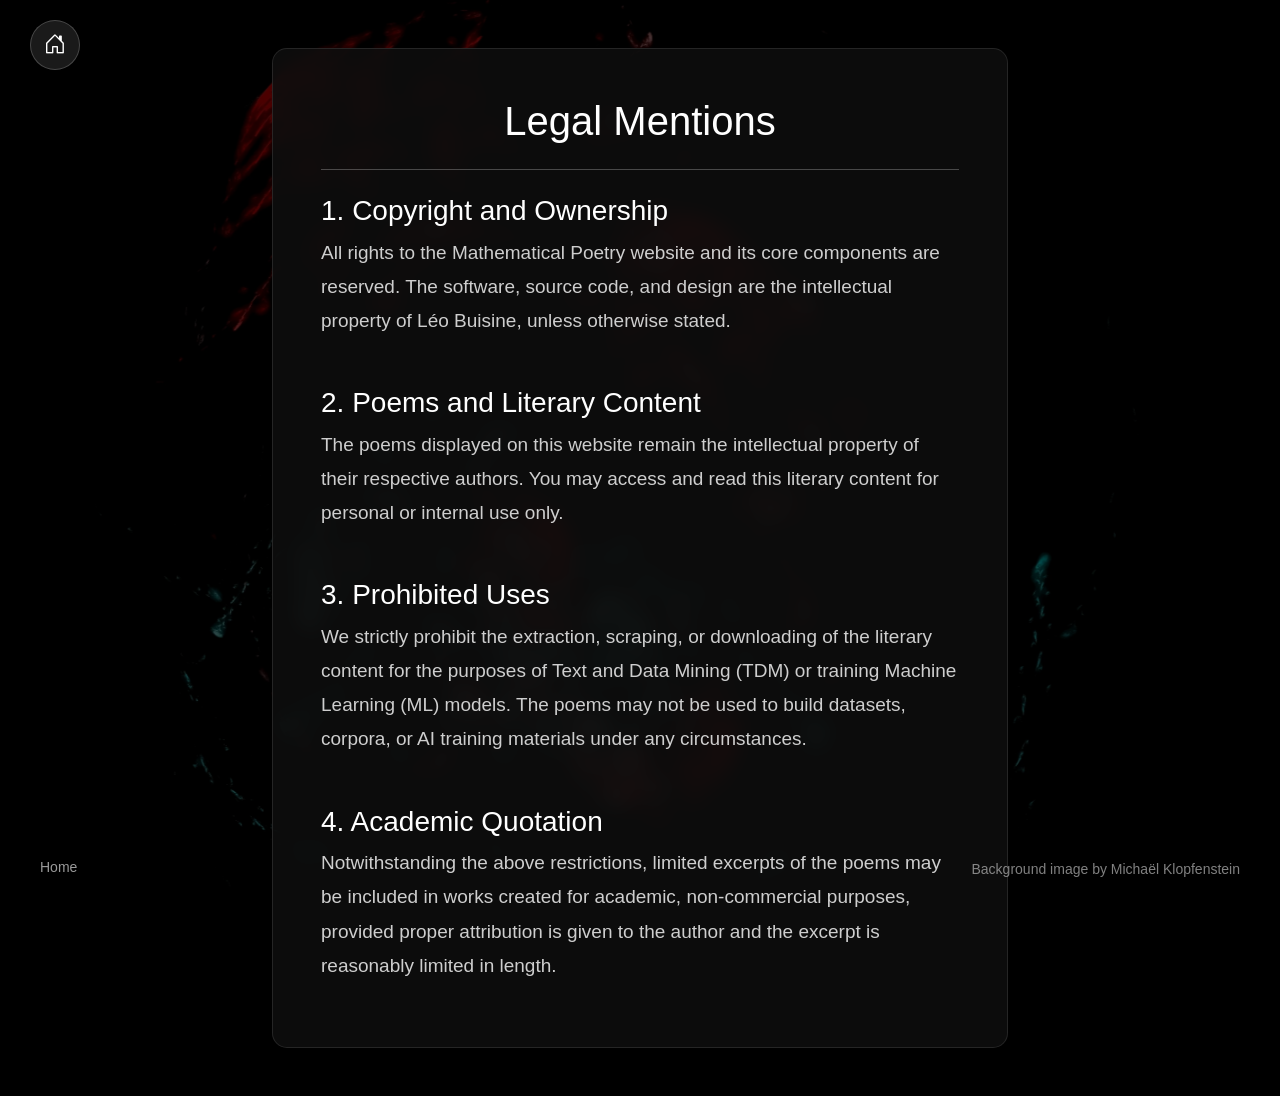
==== legal/index.html @ ce501532 "First commit" ====
<!doctype html>
<html lang="en">

<head>
  <meta charset="utf-8">
  <meta name="viewport" content="width=device-width, initial-scale=1">

  <meta name="description"
    content="Legal mentions and terms for the website Mathematical Poetry. Contains information on the license and copyrights.">
  <meta name="author" content="Leo Buisine">
  <meta name="theme-color" content="#d43a25">

  <title>Legal Mentions | Mathematical Poetry</title>

  <!-- CSS FILES -->
  <link rel="preconnect" href="https://fonts.googleapis.com">
  <link rel="preconnect" href="https://fonts.gstatic.com" crossorigin>

  <link href="/css/bootstrap.min.css" rel="stylesheet">
  <link href="/css/bootstrap-icons.css" rel="stylesheet">
  <link href="/css/style.css" rel="stylesheet">

  <style>
  </style>

  <!-- Favicon -->
  <link rel="icon" type="image/x-icon" href="/assets/misc/favicon.ico">
  <link rel="icon" type="image/png" sizes="16x16" href="/assets/misc/favicon-16x16.png">
  <link rel="icon" type="image/png" sizes="32x32" href="/assets/misc/favicon-32x32.png">
  <link rel="icon" type="image/png" sizes="48x48" href="/assets/misc/favicon-48x48.png">

  <!-- Apple -->
  <link rel="apple-touch-icon" sizes="180x180" href="/assets/misc/apple-touch-icon.png">

  <!-- Android / PWA -->
  <link rel="manifest" href="/site.webmanifest">
  <!-- Open Graph Tags -->
  <meta property="og:site_name" content="Mathematical Poetry">
  <meta property="og:title" content="Legal Mentions | Mathematical Poetry">
  <meta property="og:description"
    content="Legal mentions and terms for the website Mathematical Poetry. Contains information on the license and copyrights.">
  <meta property="og:image" content="https://www.eleves.ens.fr/home/lbuisine/assets/misc/icon.webp">
  <meta property="og:url" content="https://www.eleves.ens.fr/home/lbuisine/legal/">
  <meta property="og:type" content="website">

  <!-- Schema.org BreadcrumbList -->
  <script type="application/ld+json">
    {
      "@context": "https://schema.org",
      "@type": "BreadcrumbList",
      "itemListElement": [{
        "@type": "ListItem",
        "position": 1,
        "name": "Mathematical Poetry",
        "item": "https://www.eleves.ens.fr/home/lbuisine/"
      },{
        "@type": "ListItem",
        "position": 2,
        "name": "Legal Mentions"
      }]
    }
    </script>
</head>

<body>
  <!-- Background -->
  <div id="main-bg"></div>
  <div id="bg-overlay"></div>

  <!-- Top Buttons -->
  <div class="top-left-floating">
    <a href="/" class="nav-btn nav-orb" aria-label="Go back home" title="Go back home" style="text-decoration: none;">
      <i class="bi bi-house-door"></i>
    </a>
  </div>

  <main class="container my-5" style="position: relative; z-index: 5;">
    <div class="row justify-content-center">
      <div class="col-lg-8">
        <div class="p-5"
          style="background: rgba(15, 15, 15, 0.85); border: 1px solid rgba(255, 255, 255, 0.1); border-radius: 15px; backdrop-filter: blur(10px); color: white;">
          <h1 class="mb-4 text-center" style="font-weight: 400;">Legal Mentions</h1>
          <hr class="mb-4" style="border-color: rgba(255, 255, 255, 0.2);">

          <h3 class="mt-4" style="font-weight: 300;">1. Copyright and Ownership</h3>
          <p style="color: rgba(255, 255, 255, 0.8); line-height: 1.8;">
            All rights to the Mathematical Poetry website and its core components are reserved. The software, source
            code, and design are the intellectual property of Léo Buisine, unless otherwise stated.
          </p>

          <h3 class="mt-5" style="font-weight: 300;">2. Poems and Literary Content</h3>
          <p style="color: rgba(255, 255, 255, 0.8); line-height: 1.8;">
            The poems displayed on this website remain the intellectual property of their respective authors. You may
            access and read this literary content for personal or internal use only.
          </p>

          <h3 class="mt-5" style="font-weight: 300;">3. Prohibited Uses</h3>
          <p style="color: rgba(255, 255, 255, 0.8); line-height: 1.8;">
            We strictly prohibit the extraction, scraping, or downloading of the literary content for the purposes of
            Text and Data Mining (TDM) or training Machine Learning (ML) models. The poems may not be used to build
            datasets, corpora, or AI training materials under any circumstances.
          </p>

          <h3 class="mt-5" style="font-weight: 300;">4. Academic Quotation</h3>
          <p style="color: rgba(255, 255, 255, 0.8); line-height: 1.8;">
            Notwithstanding the above restrictions, limited excerpts of the poems may be included in works created for
            academic, non-commercial purposes, provided proper attribution is given to the author and the excerpt is
            reasonably limited in length.
          </p>
        </div>
      </div>
    </div>
  </main>

  <footer class="site-footer">
    <div class="bottom-left-links">
      <a href="/">Home</a>
    </div>
    <div class="bottom-right-credits">
      Background image by Michaël Klopfenstein
    </div>
  </footer>

  <!-- JAVASCRIPT FILES -->
  <script src="/js/script.js"></script>
  <script src="/js/bootstrap.min.js" defer></script>
</body>

</html>
---- css/style.css ----
/* made using a template: Template 2097 Pop https://www.tooplate.com/view/2097-pop */

:root {
  --filter: rgba(0, 0, 0, 0.7);
  --quatr-color: rgb(210, 50, 60);
  --tertiary-color: rgb(170, 20, 30);
  --primary-color: rgb(130, 10, 20);
  --secondary-color: rgb(80, 0, 10);
  --button: rgba(30, 30, 30, 0.7);
  --details: rgb(15, 15, 15);
  --form: rgb(40, 40, 40);
  --form-focus: rgb(50, 50, 50);
  --button-text: whitesmoke;
}

body {
  background-color: black;
  font-family: "Open Sans", Helvetica, Arial, sans-serif;
  font-size: 19px;
  font-weight: 300;
  color: white;
  position: relative;
  overflow: auto;
}

a {
  color: var(--tertiary-color)
}

::-webkit-scrollbar {
  width: 20px;
}

::-webkit-scrollbar-thumb {
  background-color: var(--form);
  border-radius: 20px;
  border: 6px solid transparent;
  background-clip: content-box;
}

::-webkit-scrollbar-thumb:hover {
  background-color: var(--form-focus);

}

::-webkit-scrollbar-track {
  background-color: transparent;
}

/* Background */
#main-bg {
  position: fixed;
  top: 0;
  left: 0;
  width: 100vw;
  height: 100vh;
  background-image: url('/assets/misc/background.webp');
  background-size: cover;
  background-position: center;
  z-index: -2;
}

#bg-overlay {
  position: fixed;
  top: 0;
  left: 0;
  width: 100vw;
  height: 100vh;
  background-color: var(--filter);
  z-index: -1;
}

/* Container for top tabs (Main Page) */
.top-tabs-container {
  position: fixed;
  top: 0;
  left: 50%;
  transform: translateX(-50%);
  display: flex;
  gap: 20px;
  z-index: 10;
}

/* Container for floating top right buttons (Legal Page) */
.top-left-floating {
  position: fixed;
  top: 20px;
  left: 30px;
  display: flex;
  gap: 15px;
  z-index: 10;
}

/* Base button styles */
.nav-btn {
  background: rgba(255, 255, 255, 0.1);
  backdrop-filter: blur(4px);
  -webkit-backdrop-filter: blur(4px);
  border: 1px solid rgba(255, 255, 255, 0.2);
  display: flex;
  align-items: center;
  justify-content: center;
  color: white;
  font-size: 22px;
  cursor: pointer;
  transition: all 0.3s ease;
  box-shadow: 0 4px 15px rgba(0, 0, 0, 0.3);
}

.nav-btn:focus-visible {
  outline: 2px solid rgba(255, 255, 255, 0.6);
  outline-offset: 4px;
}

/* specific style for tabs */
.nav-tab {
  border-top: none;
  border-radius: 0 0 15px 15px;
  width: 55px;
  height: 50px;
  transform-origin: top center;
}

.nav-tab:hover {
  background: rgba(255, 255, 255, 0.2);
  transform: scaleY(1.1) scaleX(1.05);
  box-shadow: 0 6px 20px rgba(0, 0, 0, 0.4);
  border-color: rgba(255, 255, 255, 0.4);
  color: white;
}

.nav-tab:active {
  transform: scaleY(1.05) scaleX(1.02);
}

/* specific style for floating orbs */
.nav-orb {
  border-radius: 50%;
  width: 50px;
  height: 50px;
}

.nav-orb:hover {
  background: rgba(255, 255, 255, 0.2);
  transform: translateY(-3px) scale(1.05);
  box-shadow: 0 6px 20px rgba(0, 0, 0, 0.4);
  border-color: rgba(255, 255, 255, 0.4);
  color: white;
}

.nav-orb:active {
  transform: translateY(1px);
}

/* Bottom Links and Credits */
.bottom-left-links {
  position: fixed;
  bottom: 20px;
  left: 40px;
  z-index: 10;
}

.bottom-left-links a {
  color: rgba(255, 255, 255, 0.6);
  text-decoration: none;
  font-size: 14px;
  transition: color 0.3s ease;
}

.bottom-left-links a:hover {
  color: white;
}

.bottom-right-credits {
  position: fixed;
  bottom: 20px;
  right: 40px;
  z-index: 10;
  color: rgba(255, 255, 255, 0.5);
  font-size: 14px;
}

/* Modal Window */
.modal-overlay {
  position: fixed;
  top: 0;
  left: 0;
  width: 100vw;
  height: 100vh;
  background: rgba(0, 0, 0, 0.8);
  backdrop-filter: blur(3px);
  -webkit-backdrop-filter: blur(3px);
  z-index: 1000;
  display: flex;
  align-items: center;
  justify-content: center;
  opacity: 0;
  pointer-events: none;
  transition: opacity 0.4s ease;
}

.modal-overlay.active {
  opacity: 1;
  pointer-events: auto;
}

.modal-container {
  background: var(--details);
  border: 1px solid rgba(255, 255, 255, 0.1);
  border-radius: 15px;
  width: 90%;
  max-width: 900px;
  max-height: 85vh;
  padding: 50px 40px;
  position: relative;
  overflow-y: auto;
  transform: translateY(30px) scale(0.95);
  transition: all 0.4s cubic-bezier(0.25, 0.8, 0.25, 1);
  box-shadow: 0 20px 40px rgba(0, 0, 0, 0.5);
}

.modal-overlay.active .modal-container {
  transform: translateY(0) scale(1);
}

.modal-close {
  position: absolute;
  top: 15px;
  right: 20px;
  background: transparent;
  border: none;
  padding: 0;
  font-size: 28px;
  color: rgba(255, 255, 255, 0.5);
  cursor: pointer;
  transition: color 0.3s ease, transform 0.3s ease;
  z-index: 1001;
}

.modal-close:hover {
  color: white;
  transform: rotate(90deg);
}

.poem-modal-content {
  color: white;
  font-size: 1.1rem;
  line-height: 1.8;
}

/* Custom Scrollbar for Modal Container */
.modal-container::-webkit-scrollbar {
  width: 12px;
}

.modal-container::-webkit-scrollbar-thumb {
  background-color: var(--form);
  border-radius: 10px;
  border: 3px solid var(--details);
}

.modal-container::-webkit-scrollbar-thumb:hover {
  background-color: var(--form-focus);
}

.modal-container::-webkit-scrollbar-track {
  background: transparent;
}

/* ---------------------------------
   Graph Container & Elements
--------------------------------- */
#graph-container {
  position: absolute;
  top: 0;
  left: 0;
  width: 100vw;
  height: 100vh;
  z-index: 1;
  /* Below top buttons (10) and modal (1000) */
  overflow: hidden;
}

/* Edges Layer (SVG) */
.graph-edges-layer {
  position: absolute;
  top: 0;
  left: 0;
  width: 100%;
  height: 100%;
  z-index: 2;
  pointer-events: none;
  /* Let clicks pass through to nodes/background */
}

/* Graph Nodes */
.graph-node {
  position: absolute;
  transform: translate(-50%, -50%);
  /* Center the node exactly on its coordinates */
  background: rgba(100, 100, 100, 0.1);
  backdrop-filter: blur(7px);
  -webkit-backdrop-filter: blur(7px);
  border: 2px solid rgba(255, 255, 255, 0.3);
  border-radius: 50%;
  width: 80px;
  height: 80px;
  padding: 12px;
  /* Margin between border and image */
  display: flex;
  align-items: center;
  justify-content: center;
  color: white;
  font-size: 32px;
  cursor: pointer;
  z-index: 3;
  transition: transform 0.3s cubic-bezier(0.25, 0.8, 0.25, 1), box-shadow 0.3s ease, border-color 0.3s ease, background 0.3s ease, width 0.4s ease, height 0.4s ease;
  box-shadow: 0 4px 15px rgba(0, 0, 0, 0.2);
}

.graph-node img {
  width: 100%;
  height: 100%;
  object-fit: contain;
  pointer-events: none;
  /* Let the button handle clicks */
  transition: opacity 0.3s ease;
}

.graph-node:focus {
  background: rgba(255, 255, 255, 0.1);
  border: 2px solid rgba(255, 255, 255, 0.3);
  outline: none;
}

.graph-node:focus-visible {
  outline: 2px solid rgba(255, 255, 255, 0.8);
  outline-offset: 4px;
}

.graph-node:hover {
  transform: translate(-50%, -50%) scale(1.15);
  box-shadow: 0 8px 25px rgba(0, 0, 0, 0.4);
  background: rgba(170, 20, 30, 0.8);
  /* Darker tertiary color on hover */
  border-color: rgba(255, 255, 255, 0.8);
}
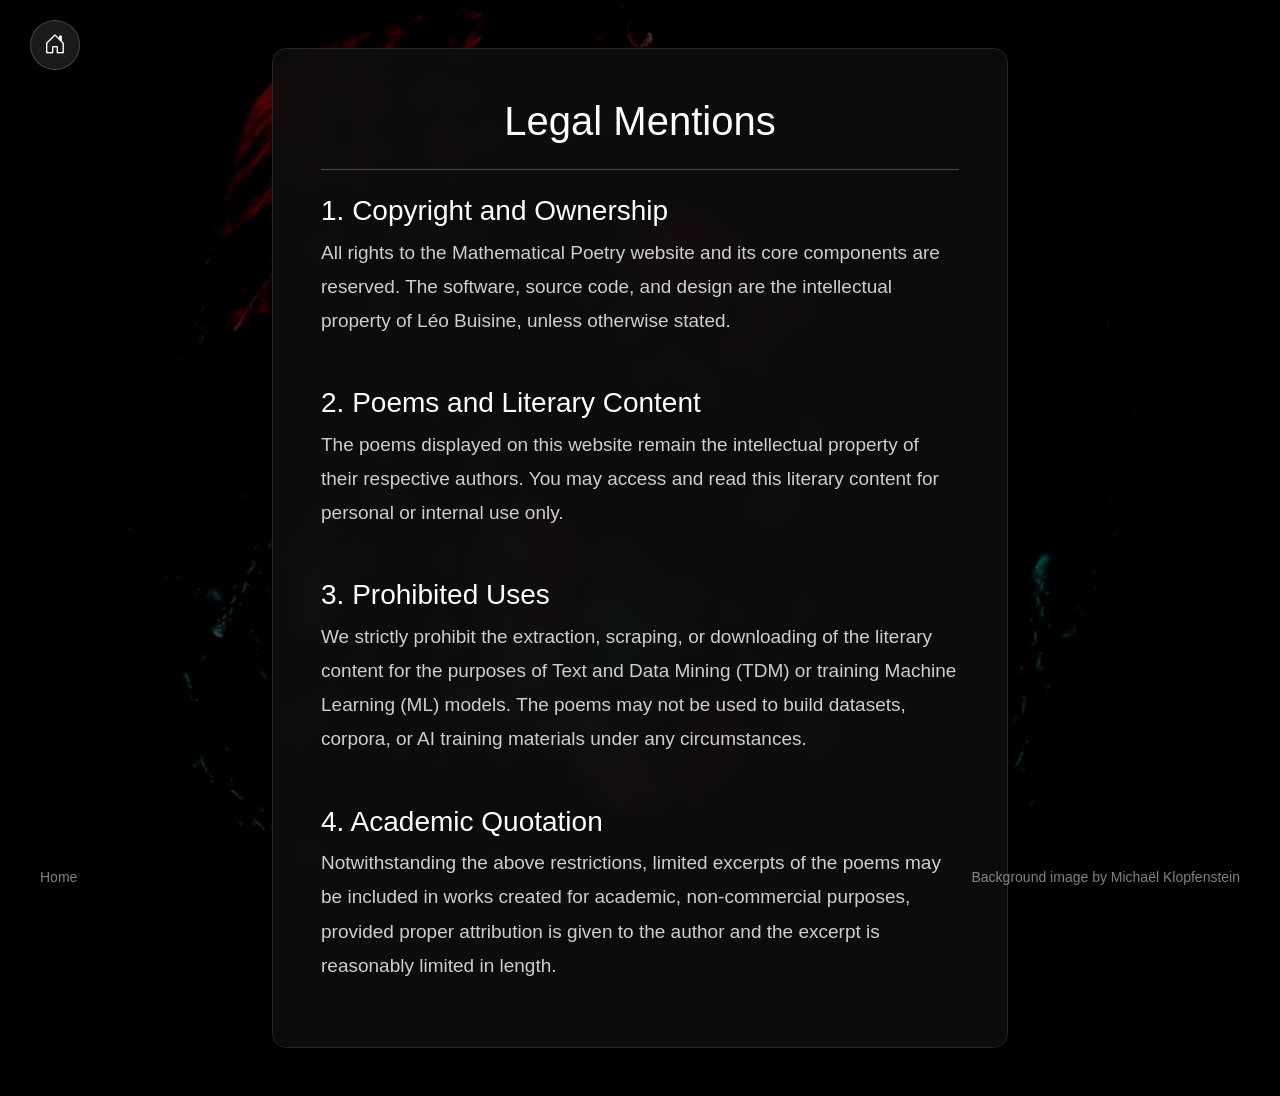
==== commit 4fa4ebc2: "Graph of poems Adds all poems, import an icon for all of them, makes the graph scrollable, adapt the" ====
--- a/legal/index.html
+++ b/legal/index.html
@@ -113,10 +113,10 @@
   </main>
 
   <footer class="site-footer">
-    <div class="bottom-left-links">
+    <div class="footer-left">
       <a href="/">Home</a>
     </div>
-    <div class="bottom-right-credits">
+    <div class="footer-right">
       Background image by Michaël Klopfenstein
     </div>
   </footer>
--- a/css/style.css
+++ b/css/style.css
@@ -11,6 +11,7 @@
   --form: rgb(40, 40, 40);
   --form-focus: rgb(50, 50, 50);
   --button-text: whitesmoke;
+  --ui-scale: 1; /* Updated dynamically by JS on large screens */
 }
 
 body {
@@ -75,7 +76,8 @@
   position: fixed;
   top: 0;
   left: 50%;
-  transform: translateX(-50%);
+  transform: translateX(-50%) scale(var(--ui-scale));
+  transform-origin: top center;
   display: flex;
   gap: 20px;
   z-index: 10;
@@ -152,32 +154,51 @@
   transform: translateY(1px);
 }
 
-/* Bottom Links and Credits */
-.bottom-left-links {
+/* Footer bar */
+.site-footer {
   position: fixed;
-  bottom: 20px;
-  left: 40px;
+  bottom: 0;
+  left: 0;
+  right: 0;
   z-index: 10;
-}
-
-.bottom-left-links a {
-  color: rgba(255, 255, 255, 0.6);
+  display: flex;
+  flex-direction: row;
+  justify-content: space-between;
+  align-items: flex-end;
+  padding: 12px 40px;
+  flex-wrap: wrap;
+  gap: 4px;
+  pointer-events: none; /* let clicks through to graph below */
+}
+
+.footer-left,
+.footer-right {
+  pointer-events: auto;
+  font-size: 14px;
+  color: rgba(255, 255, 255, 0.5);
+  white-space: nowrap;
+}
+
+.footer-left a {
+  color: rgba(255, 255, 255, 0.5);
   text-decoration: none;
-  font-size: 14px;
   transition: color 0.3s ease;
 }
 
-.bottom-left-links a:hover {
-  color: white;
-}
-
-.bottom-right-credits {
-  position: fixed;
-  bottom: 20px;
-  right: 40px;
-  z-index: 10;
-  color: rgba(255, 255, 255, 0.5);
-  font-size: 14px;
+.footer-left a:hover {
+  color: white;
+}
+
+/* On very narrow screens, stack them centered */
+@media (max-width: 480px) {
+  .site-footer {
+    flex-direction: column;
+    align-items: center;
+    text-align: center;
+    padding: 8px 20px;
+    gap: 2px;
+    background: linear-gradient(to top, rgba(0,0,0,0.5) 0%, transparent 100%);
+  }
 }
 
 /* Modal Window */
@@ -223,6 +244,17 @@
   transform: translateY(0) scale(1);
 }
 
+#poem-modal-content {
+  transition: height 0.3s ease, opacity 0.3s ease, transform 0.3s cubic-bezier(0.25, 0.8, 0.25, 1);
+  opacity: 1;
+  transform: scale(1) translateY(0);
+}
+
+#poem-modal-content.transitioning {
+  opacity: 0;
+  transform: scale(0.98) translateY(10px);
+}
+
 .modal-close {
   position: absolute;
   top: 15px;
@@ -272,13 +304,9 @@
 --------------------------------- */
 #graph-container {
   position: absolute;
-  top: 0;
-  left: 0;
-  width: 100vw;
-  height: 100vh;
+  /* width and height are now managed dynamically by javascript */
   z-index: 1;
   /* Below top buttons (10) and modal (1000) */
-  overflow: hidden;
 }
 
 /* Edges Layer (SVG) */
@@ -344,4 +372,193 @@
   background: rgba(170, 20, 30, 0.8);
   /* Darker tertiary color on hover */
   border-color: rgba(255, 255, 255, 0.8);
-}+}
+
+/* Modal Specific Custom Scrollbar */
+.modal-container::-webkit-scrollbar {
+  width: 12px;
+}
+
+.modal-container::-webkit-scrollbar-track {
+  margin-top: 10px;
+  margin-bottom: 10px;
+  background-color: transparent;
+}
+
+.modal-container::-webkit-scrollbar-thumb {
+  background-color: rgba(255, 255, 255, 0.2);
+  border-radius: 10px;
+  border: 3px solid transparent;
+  background-clip: content-box;
+}
+
+.modal-container::-webkit-scrollbar-thumb:hover {
+  background-color: rgba(255, 255, 255, 0.4);
+}
+
+/* Poem Modal Interactive Elements */
+.poem-translate-btn {
+  background: rgba(255, 255, 255, 0.05);
+  backdrop-filter: blur(4px);
+  -webkit-backdrop-filter: blur(4px);
+  border: 1px solid rgba(255, 255, 255, 0.15);
+  border-radius: 25px;
+  color: white;
+  padding: 8px 30px;
+  font-weight: 300;
+  transition: all 0.3s ease;
+  width: 100%;
+}
+
+.poem-translate-btn:hover {
+  background: rgba(255, 255, 255, 0.15);
+  border-color: rgba(255, 255, 255, 0.3);
+  transform: translateY(-2px);
+  box-shadow: 0 4px 15px rgba(0, 0, 0, 0.2);
+  color: white;
+}
+
+.poem-translate-btn:active {
+  transform: translateY(1px);
+}
+
+.poem-text {
+  white-space: pre-line;
+  font-size: 1.15rem;
+  line-height: 2.2;
+  text-align: left;
+  color: rgba(255,255,255,0.9);
+  margin: 0;
+}
+
+.poem-image {
+  max-width: 100%;
+  height: auto;
+  object-fit: contain;
+}
+
+.poem-meta-text {
+  color: rgba(255, 255, 255, 0.6);
+  font-weight: 300;
+  font-size: 1rem;
+  margin-bottom: 8px;
+  text-align: right;
+  display: flex;
+  align-items: center;
+  justify-content: flex-end;
+  gap: 10px;
+}
+
+.poem-meta-text i {
+  color: var(--tertiary-color);
+  font-size: 1.1rem;
+}
+
+.poem-meta-btn {
+  text-decoration: none !important;
+  color: white !important;
+  background: rgba(255, 255, 255, 0.08);
+  border: 1px solid rgba(255, 255, 255, 0.2);
+  border-radius: 25px;
+  color: white;
+  padding: 8px 25px;
+  display: inline-flex;
+  align-items: center;
+  justify-content: center;
+  gap: 10px;
+  min-width: 160px;
+  cursor: pointer;
+  transition: all 0.3s ease;
+  box-shadow: 0 4px 15px rgba(0, 0, 0, 0.1);
+}
+
+.poem-meta-btn i {
+  color: #ffd700;
+  font-size: 1.1rem;
+}
+
+.poem-meta-btn:hover {
+  background: rgba(255, 255, 255, 0.1);
+  border-color: rgba(255, 255, 255, 0.2);
+  transform: translateY(-2px);
+  box-shadow: 0 4px 15px rgba(0, 0, 0, 0.2);
+  text-decoration: none !important;
+  color: white !important;
+}
+
+.poem-meta-btn:active {
+  transform: translateY(1px);
+  text-decoration: none !important;
+  color: white !important;
+}
+
+.poem-meta-btn:focus {
+  text-decoration: none !important;
+  color: white !important;
+}
+
+.poem-list-container {
+  display: flex;
+  flex-direction: column;
+  gap: 10px;
+  max-width: 600px;
+  margin: 0 auto;
+}
+
+.poem-list-item {
+  background: rgba(255, 255, 255, 0.05);
+  border: 1px solid rgba(255, 255, 255, 0.1);
+  border-radius: 12px;
+  padding: 12px 20px;
+  display: flex;
+  justify-content: space-between;
+  align-items: center;
+  cursor: pointer;
+  transition: all 0.3s ease;
+  color: white;
+  text-align: left;
+  width: 100%;
+}
+
+.poem-list-item:hover, 
+.poem-list-item:focus {
+  background: rgba(255, 255, 255, 0.12);
+  border-color: rgba(255, 255, 255, 0.3);
+  transform: translateY(-2px);
+  box-shadow: 0 5px 15px rgba(0, 0, 0, 0.2);
+  outline: none;
+}
+
+.poem-list-content {
+  display: flex;
+  flex-direction: row;
+  align-items: baseline;
+  justify-content: space-between;
+  flex-wrap: wrap;
+  gap: 10px;
+  flex-grow: 1;
+  padding-right: 20px;
+}
+
+.poem-list-title {
+  font-size: 1.05rem;
+  font-weight: 400;
+  color: rgba(255, 255, 255, 0.95);
+}
+
+.poem-list-author {
+  font-size: 0.85rem;
+  font-weight: 300;
+  color: rgba(255, 255, 255, 0.5);
+}
+
+.poem-list-arrow {
+  color: var(--tertiary-color, #fff);
+  font-size: 1.2rem;
+  transition: transform 0.3s ease;
+}
+
+.poem-list-item:hover .poem-list-arrow,
+.poem-list-item:focus .poem-list-arrow {
+  transform: translateX(5px);
+}
